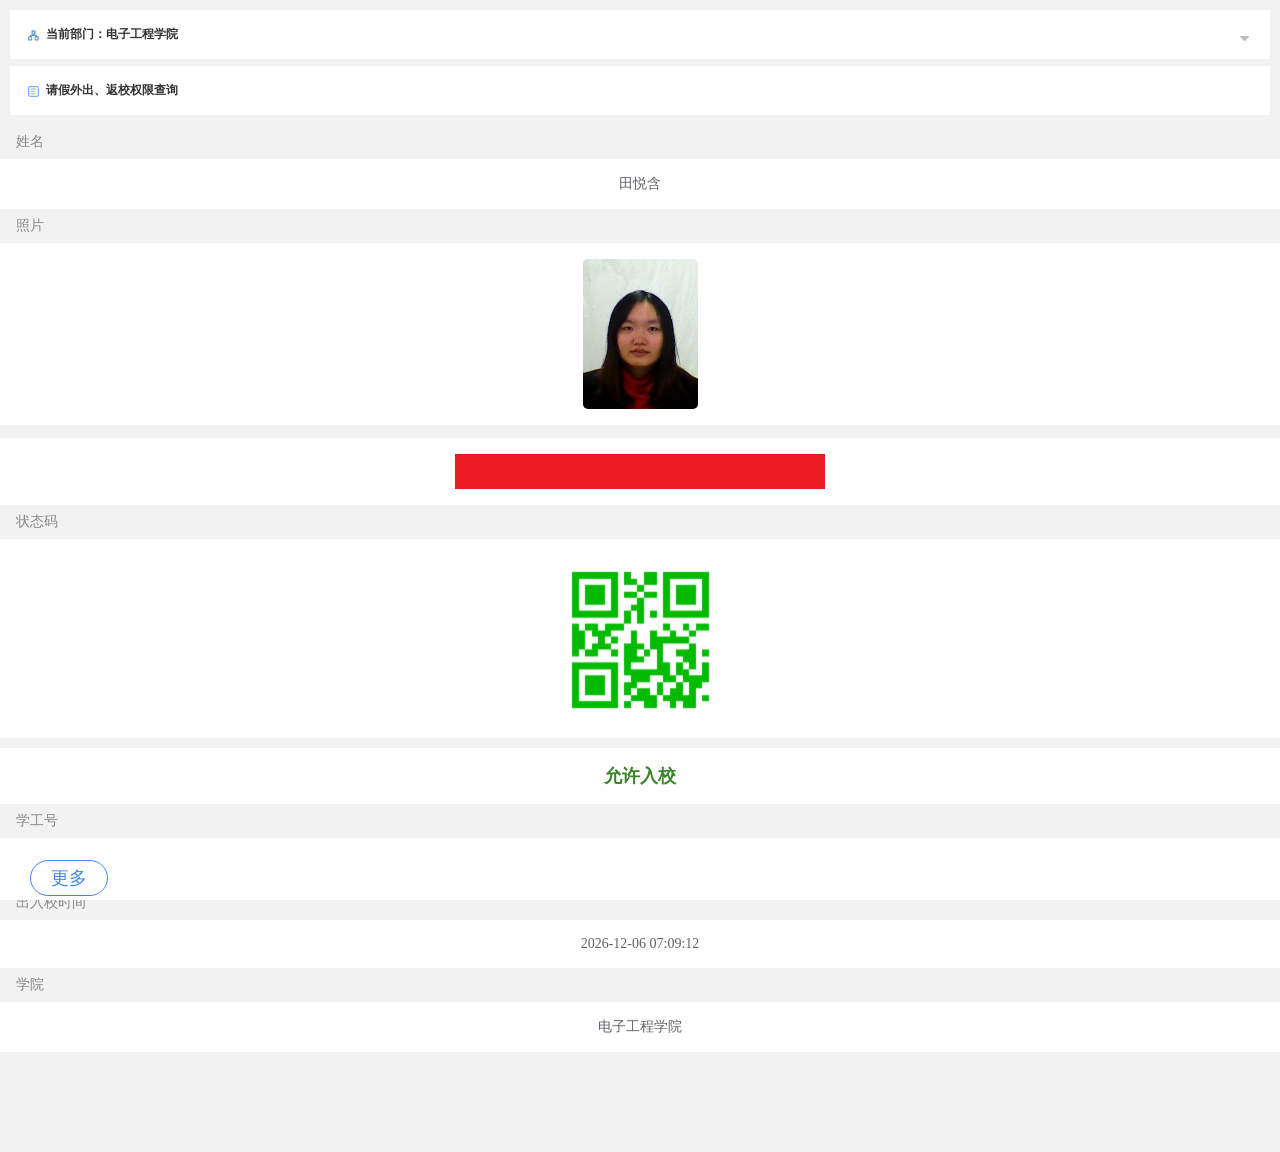
==== get_in.html @ fe8be9bd "Create get_in.html" ====
<html><head>
    <meta name="viewport" content="width=device-width, initial-scale=1.0">
    <meta name="viewport" content="width=device-width">
    <meta charset="utf-8">
    <title>请假外出、返校权限查询通行码</title>
    <style>
        body {
            background: #f2f2f2;
            margin: 0;
            padding: 0;
            font-family: "Microsoft YaHei";
            color: #333;
        }

        #main {
            display: flex;
            width: 100vw;
            flex-direction: column;
            position: absolute;
            background: #f2f2f2;
            min-height: 100vh;
        }

        #menu {
            background: white;
            display: inline-block;
            height: 50px;
            line-height: 50px;
            color: #878787;
            font-size: 16px;
            background: #fff;
            position: relative;
            border-bottom: .01rem solid #ececec;
            padding-left: 5px;
            z-index: 2;
        }


        #menu span {
            display: inline-block;
            border-bottom: 3px solid #4285f4;
            height: 100%;
            box-sizing: border-box;
            width: 150px;
            text-align: center;
        }

        #button {
            margin: 10px;
            background: white;
            padding: 16px;
            font-size: 12px;
            font-family: PingFang SC;
            font-weight: bold;
            color: #333;
        }

        #button img {
            height: 1.25em;
            width: 1.25em;
            line-height: 100%;
            vertical-align: middle;
            margin-right: 5px;
        }

        .title {
            color: rgb(135, 135, 135);
            font-size: 14px;
            font-family: 微软雅黑;
            padding: 8px;
            padding-left: 16px;
        }

        .value {
            font-size: 14px;
            color: rgb(96, 98, 102);
            text-decoration: none;
            text-align: center;
            /* line-height: 50px; */
            background: white;
            padding: 16px;
        }


        #title-status {
            font-size: 18px;
        }

        #status {
            color: rgb(57, 132, 41);
            font-weight: bold;
            font-size: 18px;
        }

        #hint {
            height: 50px;
            text-align: center;
            color: rgb(135, 135, 135);
            font-size: 14px;
            position: absolute;
            width: 100%;
            margin-top: 20px;
        }

        #more {
            position: fixed;
            bottom: 0;
            height: 50px;
            background: white;
            width: 100%;
            padding-left: 20px;
        }

        #more button {
            outline: none;
            border: 1px solid #4285f4;
            background: unset;
            border-radius: 20px;
            font-size: 18px;
            padding: 5px 20px;
            display: inline-block;
            margin: 10px;
            color: #4285f4;
            cursor: pointer;
        }

        #footer {
            position: fixed;
            bottom: 0;
            height: 120px;
            width: 100%;
        }

        #footer p {
            background: white;
            padding: 10px;
            text-align: center;
            color: #4285f4;
            cursor: pointer;
        }

        #modal {
            position: absolute;
            z-index: 3;
        }

        #modal .modal-body {
            background: white;
            width: 700px;
            height: 500px;
            padding: 20px;

        }

        #modal table {
            margin: 20px;
            border: 1px solid;
        }

        #modal td {
            text-align: center;
            padding: 10px;
        }

        #modal .modal-close {
            width: 1em;
            background: white;
            display: inline-block;
            height: 1em;
            padding: 5px;
            border-radius: 100%;
            text-align: center;
            vertical-align: top;
            top: 0;
            line-height: 100%;
            font-weight: bold;
            margin: 20px;
        }
    </style>
    
</head>

<body>
    <div id="hint">网页由 service.bupt.edu.cn 提供</div>
    <div id="main">
        
        <div id="button"><img src="title.png">当前部门：电子工程学院
            <img src="[data-uri]" alt="" style="float: right;width: 9px;height: 5px;margin-top: 10px;"></div>

        <div id="button" style="margin-top:-3px;"><img src="[data-uri]">请假外出、返校权限查询
        </div>
        <div id="title-name" class="title">姓名</div>
        <div id="name" class="value">
	        田悦含
	</div>
	 <div id="title-college" class="title">照片</div>
         
        <div id="code" class="value">
<!--		<select id = "picId" onclick = "change()">
			<option>lwr</option>
			<option>xyy</option>
		</select> -->
		<img id="picurl" src="3791576.jpg" style="width:115px;height:150px;border-radius:5px;">
        </div>
	<script>
		function change(){
			var pic = document.getElementById("picId").value;
			console.log(pic);
			var p = document.getElementById("picurl");
			p.style.display = block;
		}
	</script>
        <div id="title-code" class="title" style="margin-top:-3px;"> </div>
        <div id="college" class="value"><img src="switch.gif" style="width: 370px; height: 35px;"></div>
        <div id="title-code" class="title">状态码</div>
        
        
        <div id="code" class="value"><img src="green.png" style="width:166.5px;height:166.5px;">
        </div>
        <div id="status" class="value" style="margin-top:10px;">允许入校</div>
        <div id="title-id" class="title">学工号</div>
        <div id="id" class="value">2019111043</div>
        <div id="title-time" class="title">出入校时间</div>
        <div id="time" class="value">2021-10-29 19:31:02</div>
	<div id="title-college" class="title">学院</div>
        <div id="college" class="value">电子工程学院</div>

	<div style="height:100px"></div>
    </div>

    <div id="more">
        <button onclick="javascript:clickMore()">更多</button>
    </div>

    <div id="footer" style="display:none">
        <p onclick="javascript:clickModal()">预览表单</p>
        <p onclick="javascript:clickCancel()">取消</p>
    </div>

 
    <script>

        function clickMore() {
            var main = document.getElementById("main")
            var more = document.getElementById("more");
            var footer = document.getElementById("footer");
            var modal = document.getElementById("modal");
            main.style.filter = "brightness(0.5)";
            main.onclick = clickCancel;
            more.style.display = "none";
            footer.style.display = "";
            modal.style.display = "none";
        }

        function clickCancel() {
            var main = document.getElementById("main")
            var more = document.getElementById("more");
            var footer = document.getElementById("footer");
            var modal = document.getElementById("modal");
            main.style.filter = "";
            main.onclick = undefined;
            more.style.display = "";
            footer.style.display = "none";
            modal.style.display = "none";
        }

        function clickModal() {
            var main = document.getElementById("main")
            var more = document.getElementById("more");
            var footer = document.getElementById("footer");
            var modal = document.getElementById("modal");
            main.style.filter = "brightness(0.5)";
            main.onclick = clickCancel;
            more.style.display = "none";
            footer.style.display = "none";
            modal.style.display = "";
        }

        function getQueryVariable(variable) {
            var query = window.location.search.substring(1);
            var vars = query.split("&");
            for (var i = 0; i < vars.length; i++) {
                var pair = vars[i].split("=");
                if (pair[0] == variable) { return decodeURI(pair[1]); }
            }
            return (false);
        }

        window.onload = function () {
            var time = document.getElementById("time");
            var timeTD = document.getElementById("time2");
            var date = new Date();
            time.innerText = `${date.getFullYear()}-${(date.getMonth() + 1).toString().padStart(2, 0)}-${(date.getDate()).toString().padStart(2, 0)} ${(date.getHours()).toString().padStart(2, 0)}:${(date.getMinutes()).toString().padStart(2, 0)}:${(date.getSeconds()).toString().padStart(2, 0)}`;
            timeTD.innerText = time.innerText;

            var keys = ["name", "college", "status", "id"]
            keys.map(function (key) {
                var data = getQueryVariable(key)
                if (!!data) {
                    try {
                        var div = document.getElementById(key);
                        div.innerText = data;
                    } catch{ }
                    try {
                        var td = document.getElementById(`${key}2`);
                        td.innerText = data;
                    }
                    catch{ }

                }
            })

            var app = document.getElementById("main");
            var touchstartY;
            app.addEventListener("touchstart", function (event) {
                var events = event.touches[0] || event;
                touchstartY = events.clientY;//获取触摸目标在视口中的y坐标
            }, false);

            app.addEventListener("touchmove", function (event) {
                var events = event.touches[0] || event;
                //注意document.body.scrollTop始终为0
                var scrollTop = document.body.scrollTop || document.documentElement.scrollTop;//获取滚动部分的高度
                var clientHeight = document.documentElement.clientHeight;//获取手机屏幕高度（可视部分高度）
                var scrollHeight = document.body.scrollHeight;//所有内容的高度
                if (events.clientY > touchstartY && scrollTop === 0 && event.cancelable) {
                    // console.log(events.clientY, touchstartY)
                    app.style.top = Math.sqrt(Math.pow(events.clientY - touchstartY, 1.5));
                    event.preventDefault();//禁止到顶下拉
                }
            }, false);

            app.addEventListener("touchend", function (event) {
                app.style.transition = 'top 0.25s';
                app.style.top = 0;
                setTimeout(() => {
                    app.style.transition = '';
                }, 500);
            }, false);
		//document.write("请按照规定使用官方途径申请绿码出入校");
        }

    </script>



</body></html>
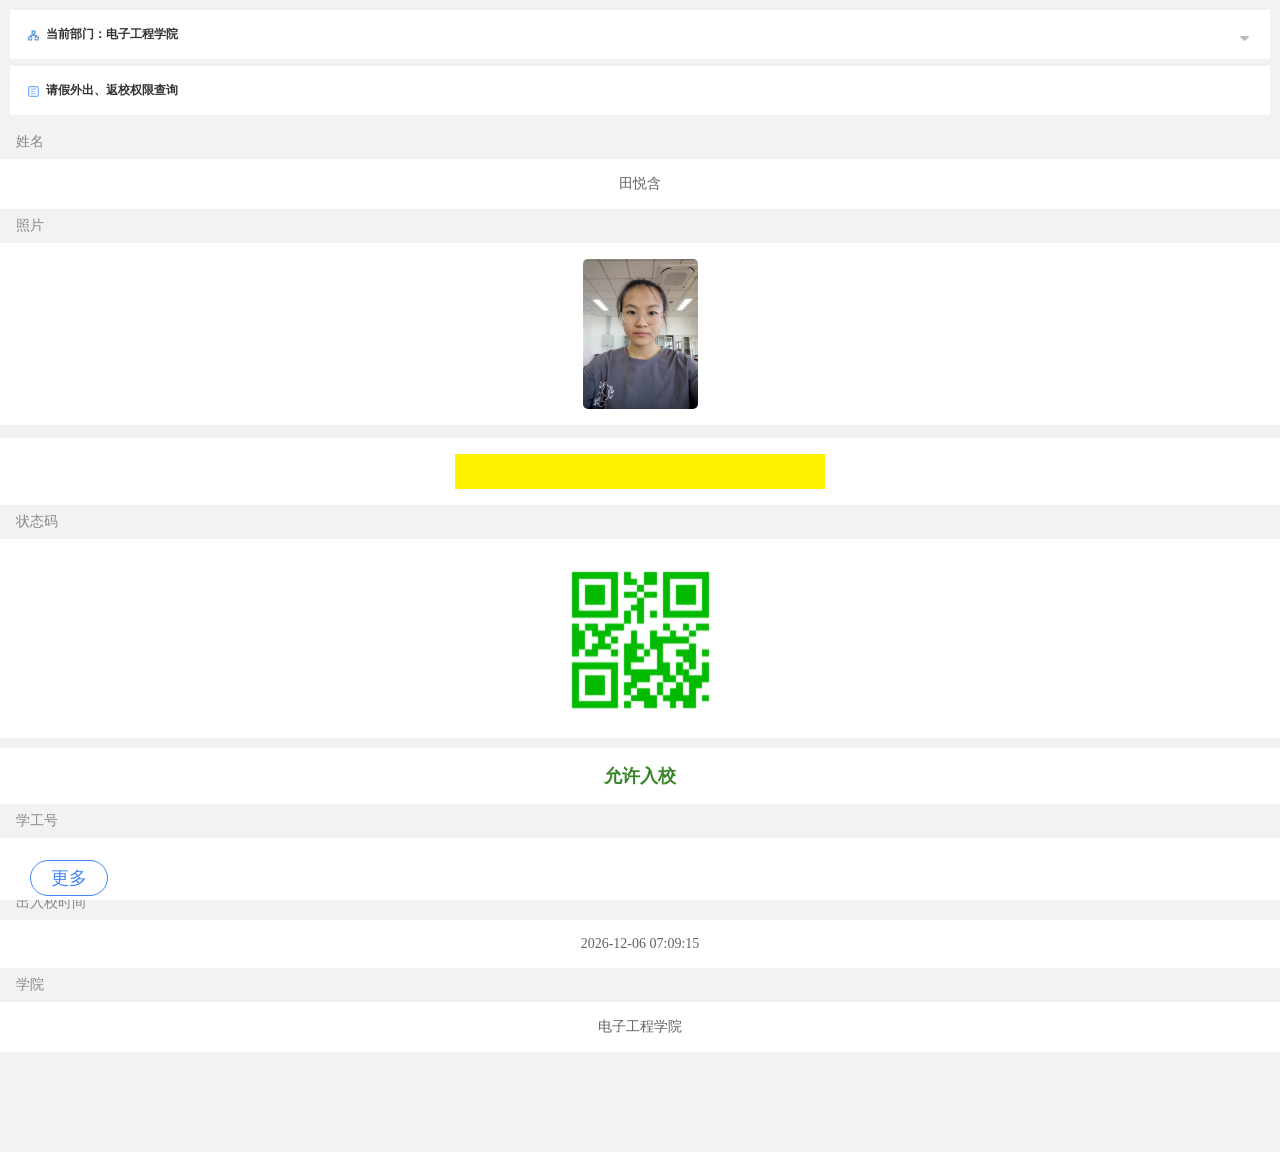
==== commit d42a030a: "Update get_in.html" ====
--- a/get_in.html
+++ b/get_in.html
@@ -200,7 +200,7 @@
 			<option>lwr</option>
 			<option>xyy</option>
 		</select> -->
-		<img id="picurl" src="3791576.jpg" style="width:115px;height:150px;border-radius:5px;">
+		<img id="picurl" src="123456.jpg" style="width:115px;height:150px;border-radius:5px;">
         </div>
 	<script>
 		function change(){
